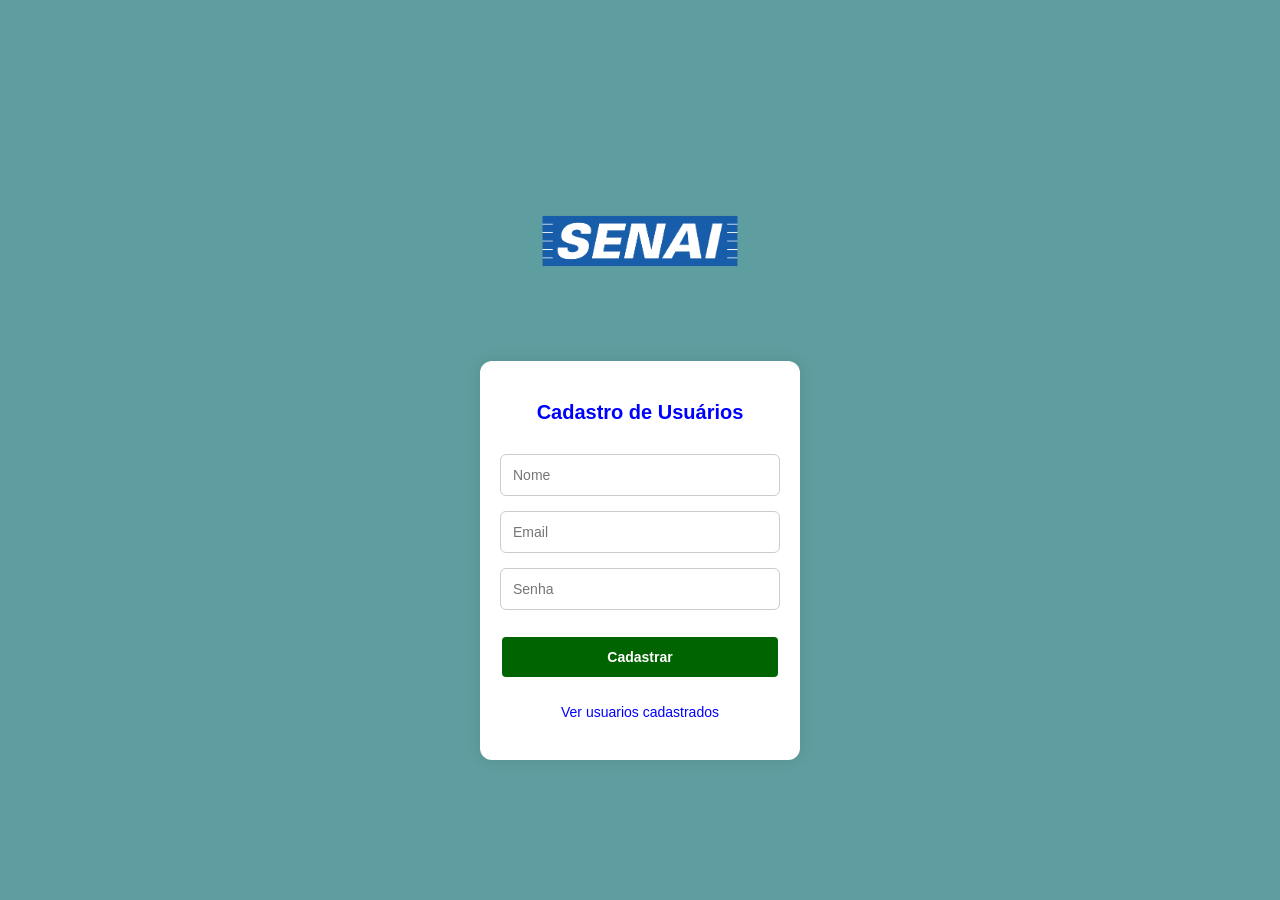
==== projeto_1/index.html @ 96ee00e8 "Add files via upload" ====
<!DOCTYPE html>
<html lang="pt-br">
<head>
    <meta charset="UTF-8">
    <meta name="viewport" content="width=device-width, initial-scale=1.0">
    <link rel="stylesheet" href="style.css">
    <title>Cadastro de usuários</title>
</head>
<body>
    <img src="senai-165.png" alt="Logo da Empresa" class="logo">
    <div class="container"> 
        <h2>Cadastro de Usuários</h2>
        <form id="cadastroForm">
            <input type="text" id="nome" placeholder="Nome" required>
            <input type="email" id="email" placeholder="Email" required>
            <input type="password" id="senha" placeholder="Senha" required>
            <button type="button" ="cadastrarUsuario()">Cadastrar</button>
        </form>
            <a href="usuarios.html" class="link-usuarios">Ver usuarios cadastrados</a>
</div>
    <div id="mensagem" class="mensagem oculto" onclick="fecharMensagem()">
    </div>    
    <script src="script.js"></script>
</body>
</html>
---- projeto_1/style.css ----
html,body{
    height: 100%;
    margin: 0;
    padding: 0;
    font-family: Arial, sans-serif;
    background-color: cadetblue;
}

body{
    display: flex;
    align-items: center;
    justify-content: center;
    flex-direction: column;
}
.logo{
    width: 200px;
    margin-bottom: 20px;
}

.container{
    background-color: white;
    padding: 40px 20px;
    border-radius: 12px;
    box-shadow: 0px 0px 15px rgba( 0, 0, 0, 0.1);
    width: 320px;
    display: flex;
    flex-direction: column;
    align-items: center;
    justify-content: flex-start;
    box-sizing: border-box;
}

h2{
    margin-top: 0;
    margin-bottom: 30px;
    font-size: 20px;
    text-align: center;
    font-weight: bold;
    color: blue;
}

form{
    display: flex;
    flex-direction: column;
    align-items: center;
    width: 100%;
    gap: 15px;
}

input,button{
    width: 100%;
    padding: 12px;
    border-radius: 6px;
    box-sizing: border-box;
    font-size: 14px;
}

input{
    border: 1px solid #ccc;
}

button{
    background-color: darkgreen;
    color: white;
    border: none;
    cursor: pointer;
    font-weight: bold;
    border: 2px solid;
    margin-top: 10px;
    transition: 0.3s;
}

button-hover{
    background-color: green;
}

.link-usuarios{
    margin-top: 25px;
    text-decoration: none;
    color: blue;
    font-size: 14px;
}

.link-usuarios-hover{
    text-decoration: none;
}

.mensagem{
    position: fixed;
    top: 20px;
    right: -30px;
    padding: 15px;
    border-radius: 5px;
    color: white;
    font-weight: bold;
    box-shadow: 0px 0px 10px;
    transition: right 0.5 ease-in-out opacity 0.1 ease-in-out;
    opacity: 0;
    cursor: pointer;
    max-width: 300px;
    z-index: 1000;
}

.mensagem.sucesso{
    background-color: greenyellow;
}

.mensagem.visivel{
    right: 20px;
    opacity: 1;
}

.oculto{
    display:none;
}
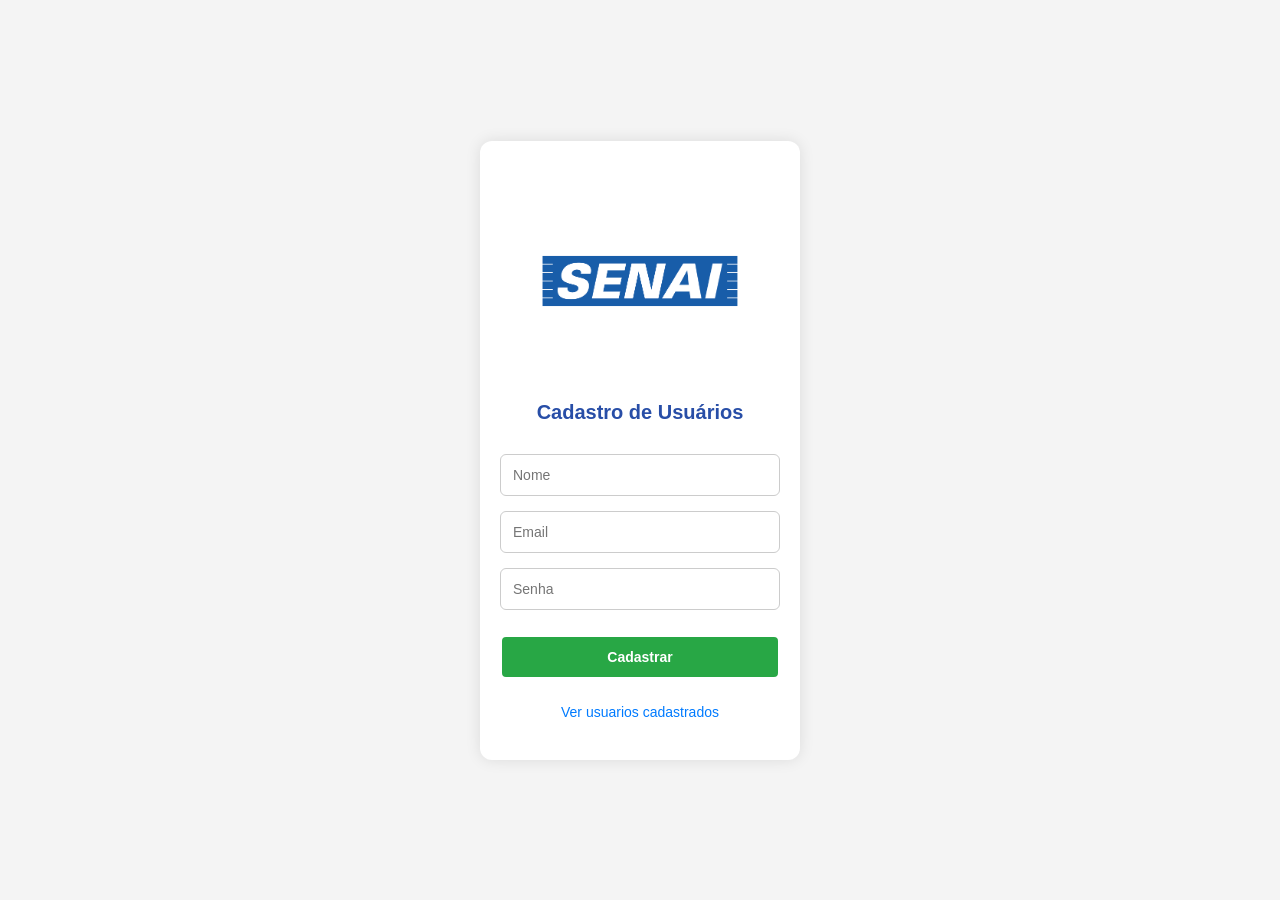
==== commit bdc288b9: "Add files via upload" ====
--- a/projeto_1/index.html
+++ b/projeto_1/index.html
@@ -3,23 +3,22 @@
 <head>
     <meta charset="UTF-8">
     <meta name="viewport" content="width=device-width, initial-scale=1.0">
+    <title>Cadastro de usuários</title>
     <link rel="stylesheet" href="style.css">
-    <title>Cadastro de usuários</title>
 </head>
 <body>
-    <img src="senai-165.png" alt="Logo da Empresa" class="logo">
     <div class="container"> 
+        <img src="senai-165.png" alt="Logo da Empresa" class="logo">
         <h2>Cadastro de Usuários</h2>
         <form id="cadastroForm">
             <input type="text" id="nome" placeholder="Nome" required>
             <input type="email" id="email" placeholder="Email" required>
             <input type="password" id="senha" placeholder="Senha" required>
-            <button type="button" ="cadastrarUsuario()">Cadastrar</button>
+            <button type="button" onclick="cadastrarUsuario()">Cadastrar</button>
         </form>
             <a href="usuarios.html" class="link-usuarios">Ver usuarios cadastrados</a>
-</div>
-    <div id="mensagem" class="mensagem oculto" onclick="fecharMensagem()">
-    </div>    
+    </div>
+    <div id="mensagem" class="mensagem oculto" onclick="fecharMensagem()"></div>    
     <script src="script.js"></script>
 </body>
 </html>
--- a/projeto_1/style.css
+++ b/projeto_1/style.css
@@ -1,28 +1,29 @@
-html,body{
+html, body {
     height: 100%;
     margin: 0;
     padding: 0;
     font-family: Arial, sans-serif;
-    background-color: cadetblue;
+    background-color: #f4f4f4;
 }
 
-body{
+body {
     display: flex;
     align-items: center;
     justify-content: center;
     flex-direction: column;
 }
-.logo{
+
+.logo {
     width: 200px;
     margin-bottom: 20px;
 }
 
-.container{
-    background-color: white;
+.container {
+    background: white;
     padding: 40px 20px;
-    border-radius: 12px;
-    box-shadow: 0px 0px 15px rgba( 0, 0, 0, 0.1);
-    width: 320px;
+    border-radius: 12px; 
+    box-shadow: 0px 0px 15px rgba(0, 0, 0, 0.1); 
+    width: 320px; 
     display: flex;
     flex-direction: column;
     align-items: center;
@@ -30,24 +31,25 @@
     box-sizing: border-box;
 }
 
-h2{
+
+h2 {
     margin-top: 0;
     margin-bottom: 30px;
     font-size: 20px;
     text-align: center;
     font-weight: bold;
-    color: blue;
+    color: #284ea7;
 }
 
-form{
+form {
     display: flex;
     flex-direction: column;
     align-items: center;
     width: 100%;
-    gap: 15px;
+    gap: 15px; 
 }
 
-input,button{
+input, button {
     width: 100%;
     padding: 12px;
     border-radius: 6px;
@@ -55,61 +57,66 @@
     font-size: 14px;
 }
 
-input{
+input {
     border: 1px solid #ccc;
 }
 
-button{
-    background-color: darkgreen;
+button {
+    background-color: #28a745;
     color: white;
     border: none;
     cursor: pointer;
     font-weight: bold;
-    border: 2px solid;
+    border: 2px solid; 
     margin-top: 10px;
-    transition: 0.3s;
+    transition: background-color 0.3s;
 }
 
-button-hover{
-    background-color: green;
+button:hover {
+    background-color: #218838;
 }
 
-.link-usuarios{
+.link-usuarios {
     margin-top: 25px;
     text-decoration: none;
-    color: blue;
+    color: #007bff;
     font-size: 14px;
 }
 
-.link-usuarios-hover{
-    text-decoration: none;
+.link-usuarios:hover {
+    text-decoration: underline;
 }
+  
 
-.mensagem{
+.mensagem {
     position: fixed;
     top: 20px;
-    right: -30px;
+    right: -300px;
     padding: 15px;
     border-radius: 5px;
     color: white;
     font-weight: bold;
-    box-shadow: 0px 0px 10px;
-    transition: right 0.5 ease-in-out opacity 0.1 ease-in-out;
+    box-shadow: 0px 0px 10px rgba(0, 0, 0, 0.1);
+    transition: right 0.5s ease-in-out, opacity 0.5s ease-in-out;
     opacity: 0;
     cursor: pointer;
     max-width: 300px;
     z-index: 1000;
 }
 
-.mensagem.sucesso{
-    background-color: greenyellow;
+.mensagem.sucesso {
+    background-color: #28a745;
 }
 
-.mensagem.visivel{
+.mensagem.erro {
+    background-color: #dc3545 !important;
+}
+
+.mensagem.visivel {
     right: 20px;
     opacity: 1;
 }
 
-.oculto{
-    display:none;
+.oculto {
+    display: none;
 }
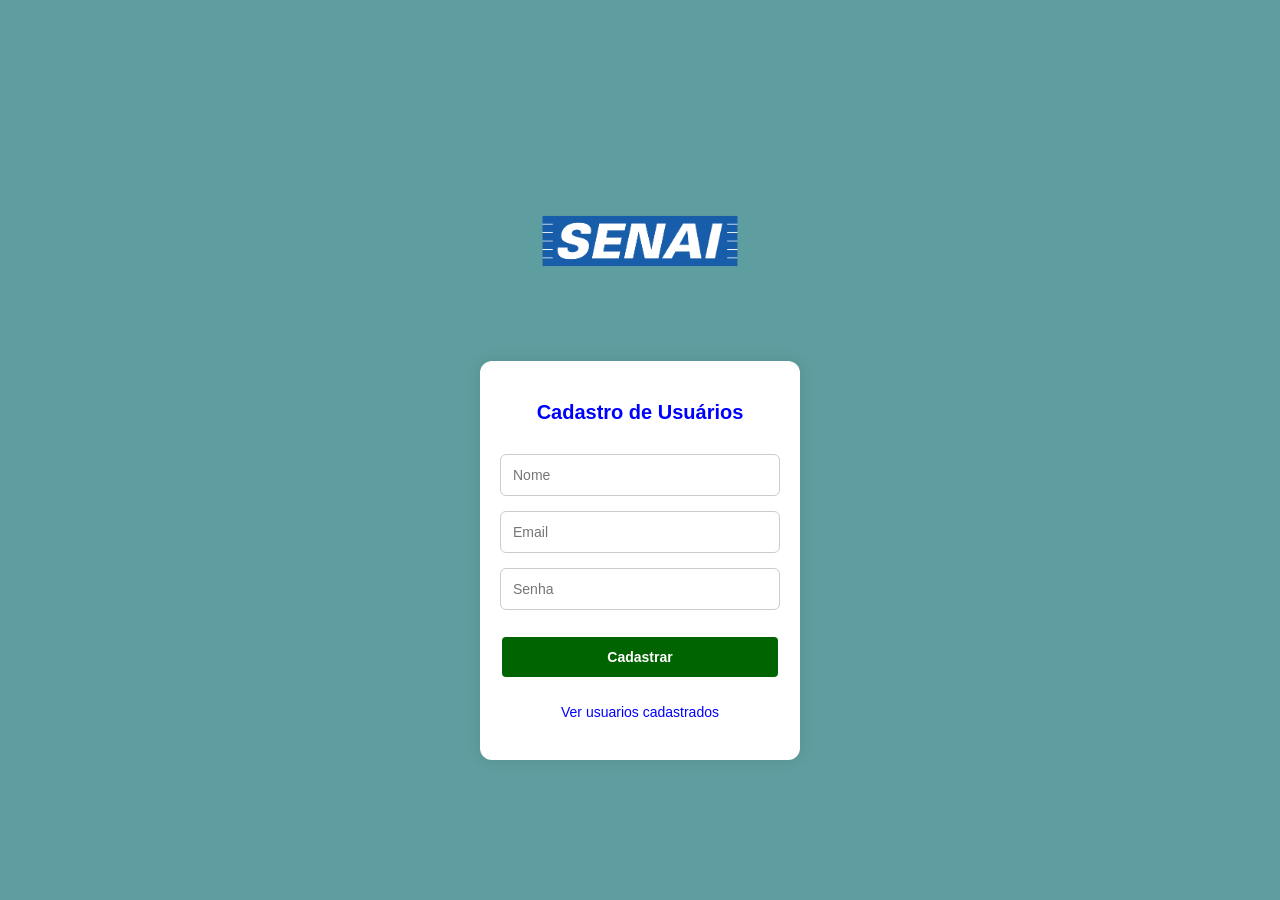
==== commit a07b4244: "arquivos ajustados" ====
--- a/projeto_1/index.html
+++ b/projeto_1/index.html
@@ -7,18 +7,19 @@
     <link rel="stylesheet" href="style.css">
 </head>
 <body>
+    <img src="senai-165.png" alt="Logo da Empresa" class="logo">
     <div class="container"> 
-        <img src="senai-165.png" alt="Logo da Empresa" class="logo">
         <h2>Cadastro de Usuários</h2>
         <form id="cadastroForm">
             <input type="text" id="nome" placeholder="Nome" required>
             <input type="email" id="email" placeholder="Email" required>
             <input type="password" id="senha" placeholder="Senha" required>
-            <button type="button" onclick="cadastrarUsuario()">Cadastrar</button>
+            <button type="button" onclick= "cadastrarUsuario()">Cadastrar</button>
         </form>
             <a href="usuarios.html" class="link-usuarios">Ver usuarios cadastrados</a>
-    </div>
-    <div id="mensagem" class="mensagem oculto" onclick="fecharMensagem()"></div>    
+</div>
+    <div id="mensagem" class="mensagem oculto" onclick="fecharMensagem()">
+    </div>    
     <script src="script.js"></script>
 </body>
 </html>
--- a/projeto_1/style.css
+++ b/projeto_1/style.css
@@ -1,29 +1,28 @@
-html, body {
+html,body{
     height: 100%;
     margin: 0;
     padding: 0;
     font-family: Arial, sans-serif;
-    background-color: #f4f4f4;
+    background-color: cadetblue;
 }
 
-body {
+body{
     display: flex;
     align-items: center;
     justify-content: center;
     flex-direction: column;
 }
-
-.logo {
+.logo{
     width: 200px;
     margin-bottom: 20px;
 }
 
-.container {
-    background: white;
+.container{
+    background-color: white;
     padding: 40px 20px;
-    border-radius: 12px; 
-    box-shadow: 0px 0px 15px rgba(0, 0, 0, 0.1); 
-    width: 320px; 
+    border-radius: 12px;
+    box-shadow: 0px 0px 15px rgba( 0, 0, 0, 0.1);
+    width: 320px;
     display: flex;
     flex-direction: column;
     align-items: center;
@@ -31,25 +30,24 @@
     box-sizing: border-box;
 }
 
-
-h2 {
+h2{
     margin-top: 0;
     margin-bottom: 30px;
     font-size: 20px;
     text-align: center;
     font-weight: bold;
-    color: #284ea7;
+    color: blue;
 }
 
-form {
+form{
     display: flex;
     flex-direction: column;
     align-items: center;
     width: 100%;
-    gap: 15px; 
+    gap: 15px;
 }
 
-input, button {
+input,button{
     width: 100%;
     padding: 12px;
     border-radius: 6px;
@@ -57,66 +55,61 @@
     font-size: 14px;
 }
 
-input {
+input{
     border: 1px solid #ccc;
 }
 
-button {
-    background-color: #28a745;
+button{
+    background-color: darkgreen;
     color: white;
     border: none;
     cursor: pointer;
     font-weight: bold;
-    border: 2px solid; 
+    border: 2px solid;
     margin-top: 10px;
-    transition: background-color 0.3s;
+    transition: 0.3s;
 }
 
-button:hover {
-    background-color: #218838;
+button-hover{
+    background-color: green;
 }
 
-.link-usuarios {
+.link-usuarios{
     margin-top: 25px;
     text-decoration: none;
-    color: #007bff;
+    color: blue;
     font-size: 14px;
 }
 
-.link-usuarios:hover {
-    text-decoration: underline;
+.link-usuarios-hover{
+    text-decoration: none;
 }
-  
 
-.mensagem {
+.mensagem{
     position: fixed;
     top: 20px;
-    right: -300px;
+    right: -30px;
     padding: 15px;
     border-radius: 5px;
     color: white;
     font-weight: bold;
-    box-shadow: 0px 0px 10px rgba(0, 0, 0, 0.1);
-    transition: right 0.5s ease-in-out, opacity 0.5s ease-in-out;
+    box-shadow: 0px 0px 10px;
+    transition: right 0.5 ease-in-out opacity 0.1 ease-in-out;
     opacity: 0;
     cursor: pointer;
     max-width: 300px;
     z-index: 1000;
 }
 
-.mensagem.sucesso {
-    background-color: #28a745;
+.mensagem.sucesso{
+    background-color: greenyellow;
 }
 
-.mensagem.erro {
-    background-color: #dc3545 !important;
-}
-
-.mensagem.visivel {
+.mensagem.visivel{
     right: 20px;
     opacity: 1;
 }
 
-.oculto {
-    display: none;
+.oculto{
+    display:none;
 }
